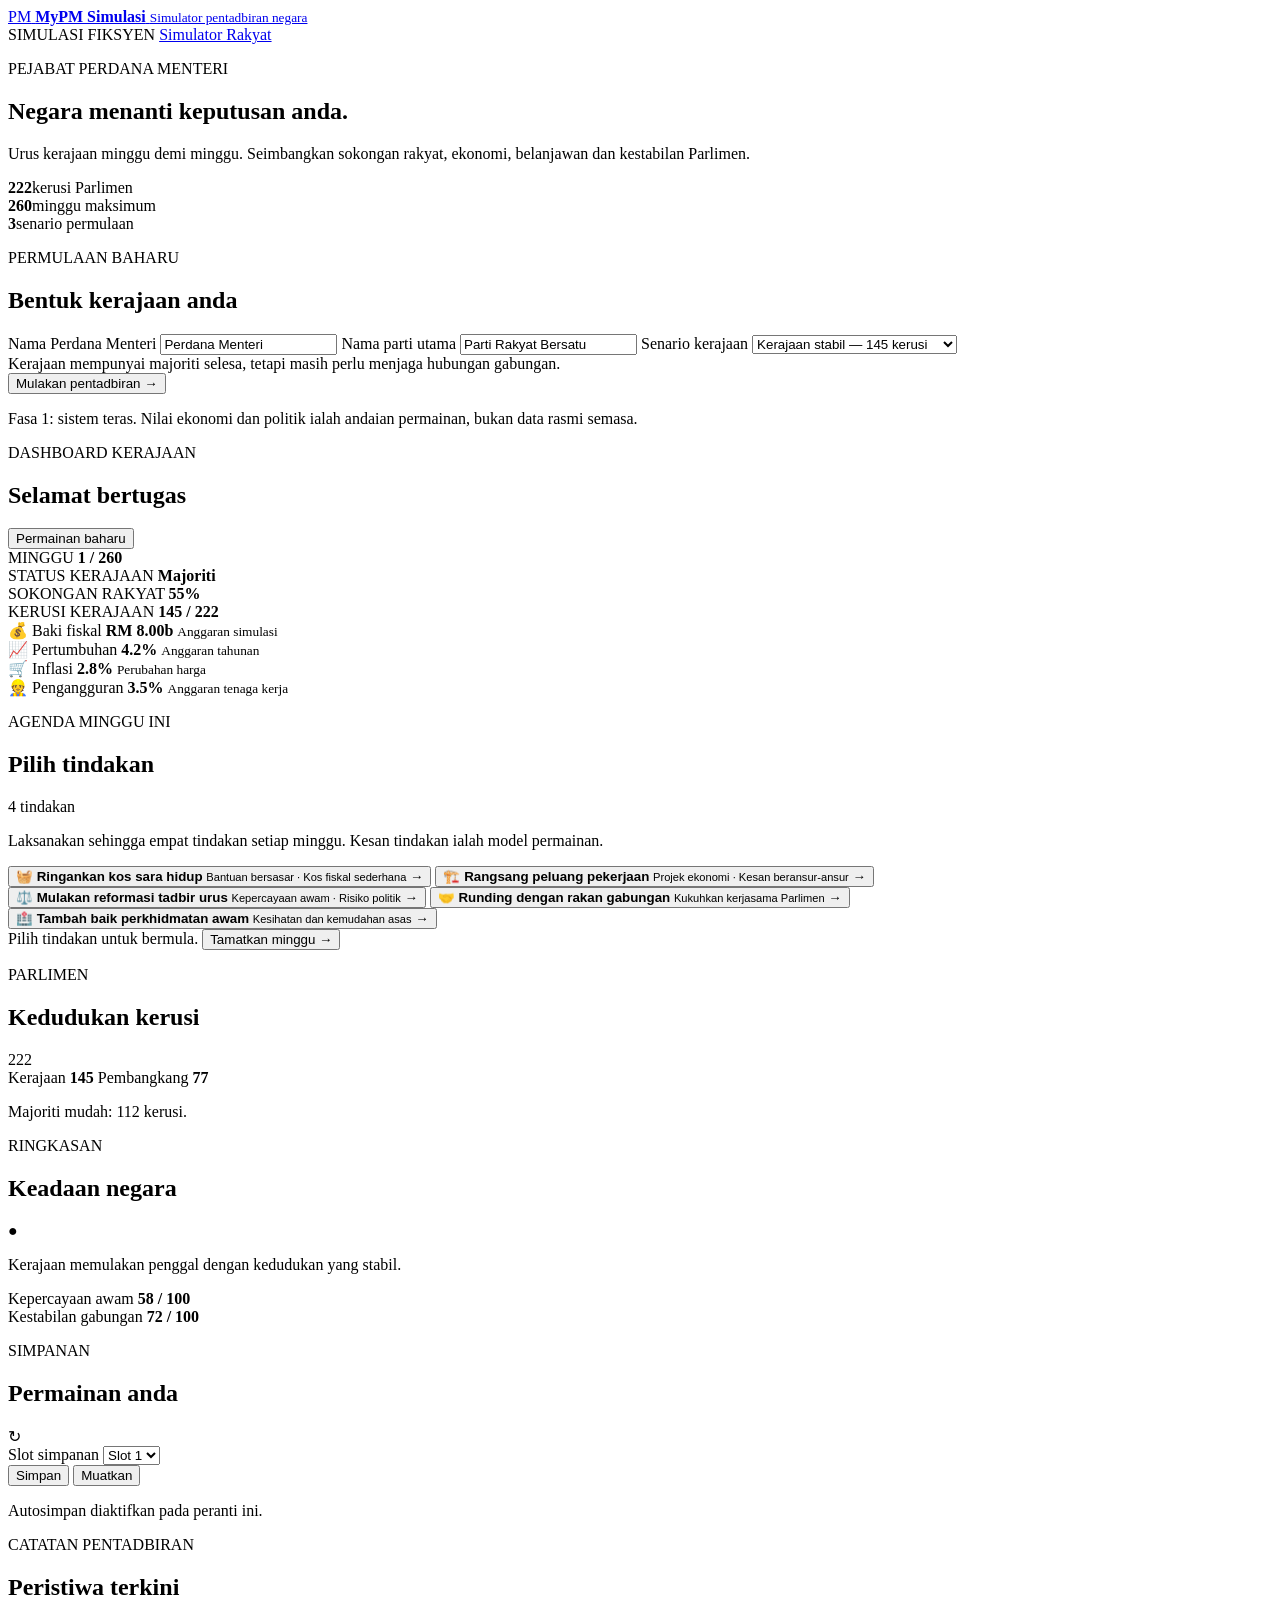
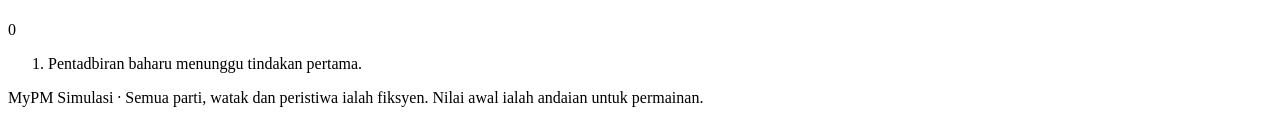
==== mypm.html @ 4dd09a80 "Update and rename index.html to mypm.html" ====
<!doctype html>
<html lang="ms">
<head>
  <meta charset="utf-8">
  <meta name="viewport" content="width=device-width, initial-scale=1">
  <meta name="theme-color" content="#10243e">
  <title>MyPM Simulasi — Perdana Menteri</title>
  <link rel="stylesheet" href="mypm.css">
  <script src="mypm.js" defer></script>
</head>
<body>
  <header class="topbar">
    <a class="brand" href="mypm.html">
      <span class="brand-mark">PM</span>
      <span>
        <strong>MyPM Simulasi</strong>
        <small>Simulator pentadbiran negara</small>
      </span>
    </a>
    <div class="top-actions">
      <span class="fiction-tag">SIMULASI FIKSYEN</span>
      <a class="legacy-link" href="index.html">Simulator Rakyat</a>
    </div>
  </header>

  <main class="shell">
    <section id="setupScreen" class="setup-layout">
      <div class="intro-panel">
        <p class="eyebrow">PEJABAT PERDANA MENTERI</p>
        <h1>Negara menanti keputusan anda.</h1>
        <p>
          Urus kerajaan minggu demi minggu. Seimbangkan sokongan rakyat,
          ekonomi, belanjawan dan kestabilan Parlimen.
        </p>
        <div class="intro-stats">
          <div><strong>222</strong><span>kerusi Parlimen</span></div>
          <div><strong>260</strong><span>minggu maksimum</span></div>
          <div><strong>3</strong><span>senario permulaan</span></div>
        </div>
      </div>

      <form id="newGameForm" class="setup-card">
        <p class="eyebrow">PERMULAAN BAHARU</p>
        <h2>Bentuk kerajaan anda</h2>

        <label for="pmName">Nama Perdana Menteri</label>
        <input id="pmName" maxlength="48" value="Perdana Menteri" required>

        <label for="partyName">Nama parti utama</label>
        <input id="partyName" maxlength="48"
          value="Parti Rakyat Bersatu" required>

        <label for="scenario">Senario kerajaan</label>
        <select id="scenario">
          <option value="stable">Kerajaan stabil — 145 kerusi</option>
          <option value="thin">Majoriti tipis — 113 kerusi</option>
          <option value="minority">Kerajaan minoriti — 105 kerusi</option>
        </select>

        <div id="scenarioInfo" class="scenario-info">
          Kerajaan mempunyai majoriti selesa, tetapi masih perlu
          menjaga hubungan gabungan.
        </div>

        <button class="button primary full" type="submit">
          Mulakan pentadbiran <span aria-hidden="true">→</span>
        </button>

        <p class="fine-print">
          Fasa 1: sistem teras. Nilai ekonomi dan politik ialah
          andaian permainan, bukan data rasmi semasa.
        </p>
      </form>
    </section>

    <section id="gameScreen" class="hidden">
      <div class="dashboard-heading">
        <div>
          <p class="eyebrow">DASHBOARD KERAJAAN</p>
          <h1 id="welcomeTitle">Selamat bertugas</h1>
          <p id="dateLine" class="muted"></p>
        </div>
        <div class="heading-actions">
          <button id="newGameBtn" class="button secondary">
            Permainan baharu
          </button>
        </div>
      </div>

      <div class="status-strip">
        <div>
          <span class="status-label">MINGGU</span>
          <strong id="weekValue">1 / 260</strong>
        </div>
        <div>
          <span class="status-label">STATUS KERAJAAN</span>
          <strong id="governmentStatus">Majoriti</strong>
        </div>
        <div>
          <span class="status-label">SOKONGAN RAKYAT</span>
          <strong id="approvalValue">55%</strong>
        </div>
        <div>
          <span class="status-label">KERUSI KERAJAAN</span>
          <strong id="seatsValue">145 / 222</strong>
        </div>
      </div>

      <div class="metric-grid">
        <article class="metric-card">
          <span class="metric-icon">💰</span>
          <span class="metric-label">Baki fiskal</span>
          <strong id="budgetValue">RM 8.00b</strong>
          <small>Anggaran simulasi</small>
        </article>
        <article class="metric-card">
          <span class="metric-icon">📈</span>
          <span class="metric-label">Pertumbuhan</span>
          <strong id="growthValue">4.2%</strong>
          <small>Anggaran tahunan</small>
        </article>
        <article class="metric-card">
          <span class="metric-icon">🛒</span>
          <span class="metric-label">Inflasi</span>
          <strong id="inflationValue">2.8%</strong>
          <small>Perubahan harga</small>
        </article>
        <article class="metric-card">
          <span class="metric-icon">👷</span>
          <span class="metric-label">Pengangguran</span>
          <strong id="unemploymentValue">3.5%</strong>
          <small>Anggaran tenaga kerja</small>
        </article>
      </div>

      <div class="main-grid">
        <section class="panel actions-panel">
          <div class="panel-heading">
            <div>
              <p class="eyebrow">AGENDA MINGGU INI</p>
              <h2>Pilih tindakan</h2>
            </div>
            <span id="actionsLeft" class="pill">4 tindakan</span>
          </div>

          <p class="muted">
            Laksanakan sehingga empat tindakan setiap minggu.
            Kesan tindakan ialah model permainan.
          </p>

          <div id="actionList" class="action-list">
            <button class="action-card" data-action="cost">
              <span class="action-emoji">🧺</span>
              <span>
                <strong>Ringankan kos sara hidup</strong>
                <small>Bantuan bersasar · Kos fiskal sederhana</small>
              </span>
              <span class="action-arrow">→</span>
            </button>

            <button class="action-card" data-action="jobs">
              <span class="action-emoji">🏗️</span>
              <span>
                <strong>Rangsang peluang pekerjaan</strong>
                <small>Projek ekonomi · Kesan beransur-ansur</small>
              </span>
              <span class="action-arrow">→</span>
            </button>

            <button class="action-card" data-action="reform">
              <span class="action-emoji">⚖️</span>
              <span>
                <strong>Mulakan reformasi tadbir urus</strong>
                <small>Kepercayaan awam · Risiko politik</small>
              </span>
              <span class="action-arrow">→</span>
            </button>

            <button class="action-card" data-action="coalition">
              <span class="action-emoji">🤝</span>
              <span>
                <strong>Runding dengan rakan gabungan</strong>
                <small>Kukuhkan kerjasama Parlimen</small>
              </span>
              <span class="action-arrow">→</span>
            </button>

            <button class="action-card" data-action="health">
              <span class="action-emoji">🏥</span>
              <span>
                <strong>Tambah baik perkhidmatan awam</strong>
                <small>Kesihatan dan kemudahan asas</small>
              </span>
              <span class="action-arrow">→</span>
            </button>
          </div>

          <div class="turn-footer">
            <span id="actionFeedback" class="feedback" aria-live="polite">
              Pilih tindakan untuk bermula.
            </span>
            <button id="endWeekBtn" class="button primary">
              Tamatkan minggu →
            </button>
          </div>
        </section>

        <aside class="side-column">
          <section class="panel">
            <div class="panel-heading">
              <div>
                <p class="eyebrow">PARLIMEN</p>
                <h2>Kedudukan kerusi</h2>
              </div>
              <span>222</span>
            </div>

            <div class="seat-bar">
              <span id="governmentBar"></span>
            </div>

            <div class="legend-row">
              <span><i class="dot gov"></i>Kerajaan <strong id="govSeatsLegend">145</strong></span>
              <span><i class="dot opp"></i>Pembangkang <strong id="oppSeatsLegend">77</strong></span>
            </div>
            <p id="majorityNote" class="muted small">
              Majoriti mudah: 112 kerusi.
            </p>
          </section>

          <section class="panel">
            <div class="panel-heading">
              <div>
                <p class="eyebrow">RINGKASAN</p>
                <h2>Keadaan negara</h2>
              </div>
              <span>●</span>
            </div>

            <p id="countrySummary" class="summary-text">
              Kerajaan memulakan penggal dengan kedudukan yang stabil.
            </p>
            <div class="summary-divider"></div>
            <div class="mini-row">
              <span>Kepercayaan awam</span>
              <strong id="trustValue">58 / 100</strong>
            </div>
            <div class="mini-row">
              <span>Kestabilan gabungan</span>
              <strong id="stabilityValue">72 / 100</strong>
            </div>
          </section>

          <section class="panel save-panel">
            <div class="panel-heading">
              <div>
                <p class="eyebrow">SIMPANAN</p>
                <h2>Permainan anda</h2>
              </div>
              <span>↻</span>
            </div>

            <label for="saveSlot">Slot simpanan</label>
            <select id="saveSlot">
              <option value="1">Slot 1</option>
              <option value="2">Slot 2</option>
              <option value="3">Slot 3</option>
            </select>

            <div class="save-buttons">
              <button id="saveBtn" class="button secondary">Simpan</button>
              <button id="loadBtn" class="button secondary">Muatkan</button>
            </div>
            <p id="saveFeedback" class="muted small" aria-live="polite">
              Autosimpan diaktifkan pada peranti ini.
            </p>
          </section>
        </aside>
      </div>

      <section class="panel log-panel">
        <div class="panel-heading">
          <div>
            <p class="eyebrow">CATATAN PENTADBIRAN</p>
            <h2>Peristiwa terkini</h2>
          </div>
          <span id="logCount">0</span>
        </div>
        <ol id="eventLog" class="event-log">
          <li>Pentadbiran baharu menunggu tindakan pertama.</li>
        </ol>
      </section>

      <footer class="game-footer">
        MyPM Simulasi · Semua parti, watak dan peristiwa ialah fiksyen.
        Nilai awal ialah andaian untuk permainan.
      </footer>
    </section>
  </main>

  <div id="toast" class="toast" role="status" aria-live="polite"></div>
</body>
</html>
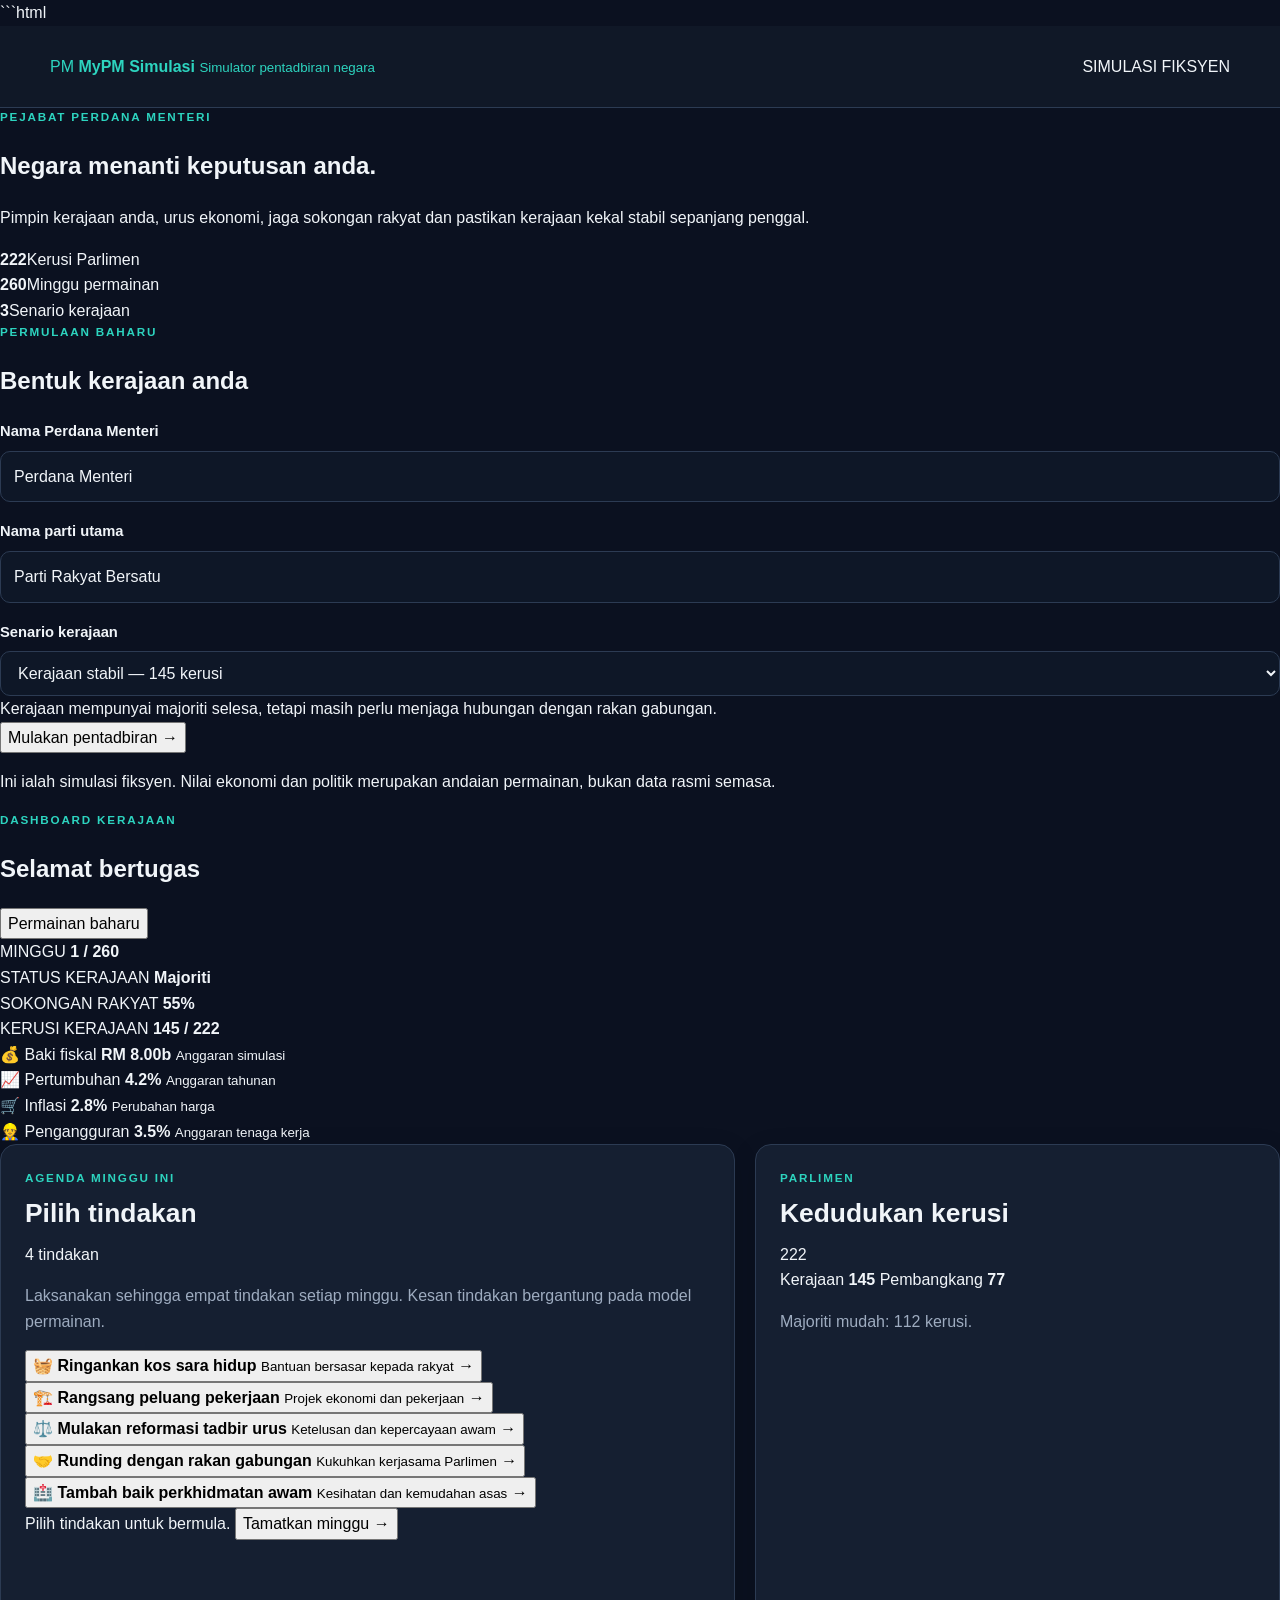
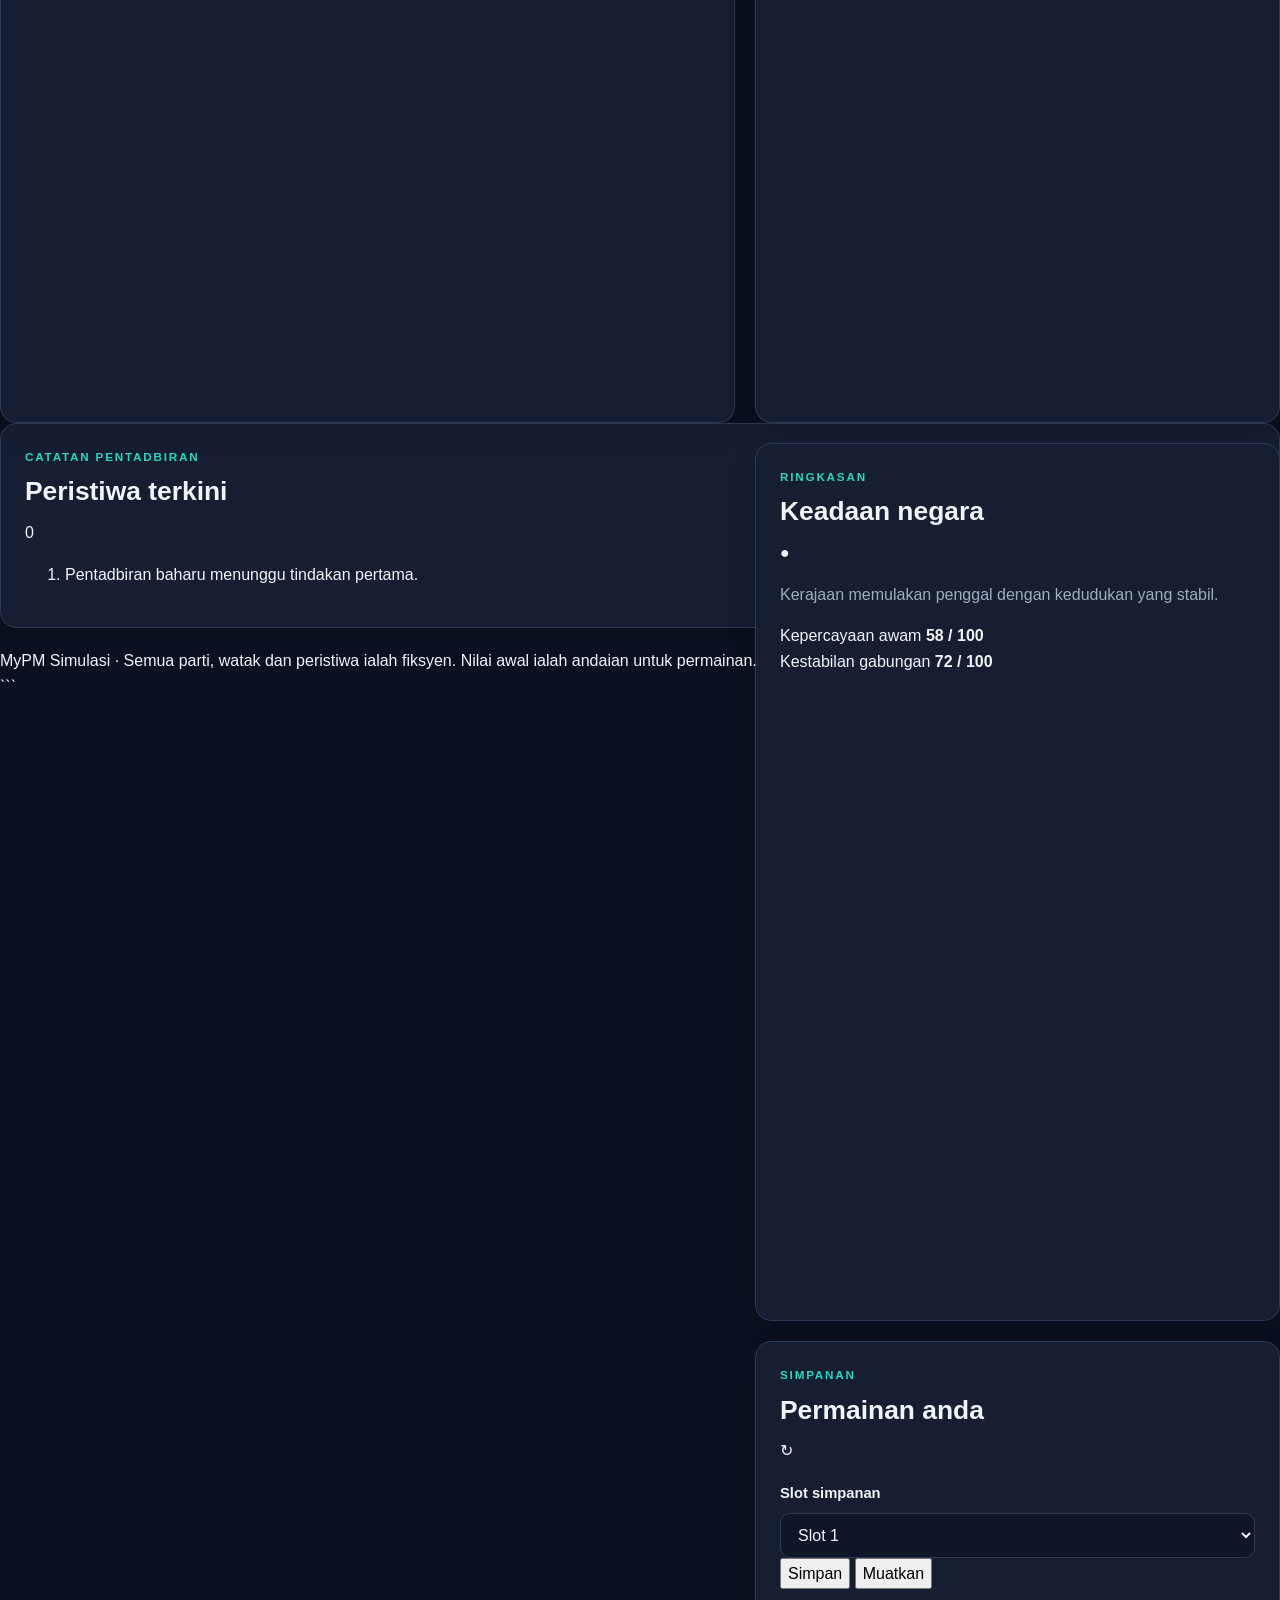
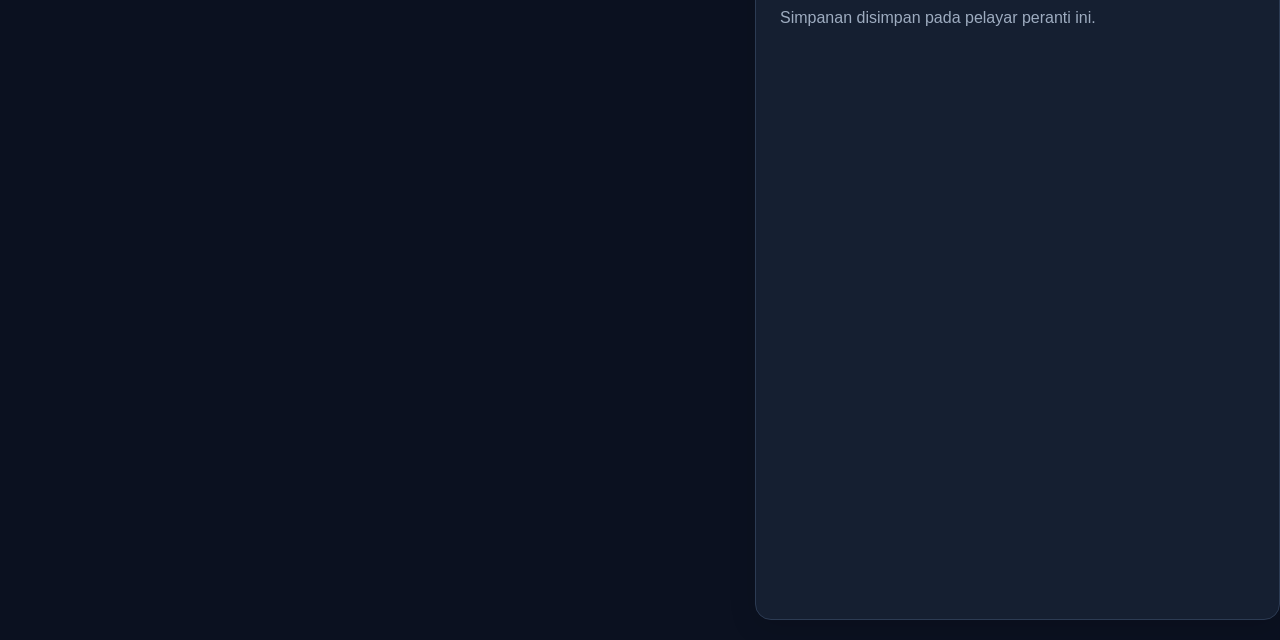
==== commit 2e48fb4f: "Update mypm.html" ====
--- a/mypm.html
+++ b/mypm.html
@@ -1,17 +1,18 @@
-
+```html
 <!doctype html>
 <html lang="ms">
 <head>
   <meta charset="utf-8">
   <meta name="viewport" content="width=device-width, initial-scale=1">
   <meta name="theme-color" content="#10243e">
+  <meta name="description" content="MyPM Simulasi — permainan pengurusan kerajaan fiksyen Malaysia.">
   <title>MyPM Simulasi — Perdana Menteri</title>
-  <link rel="stylesheet" href="mypm.css">
-  <script src="mypm.js" defer></script>
+  <link rel="stylesheet" href="./mypm.css">
+  <script src="./mypm.js" defer></script>
 </head>
 <body>
   <header class="topbar">
-    <a class="brand" href="mypm.html">
+    <a class="brand" href="./mypm.html">
       <span class="brand-mark">PM</span>
       <span>
         <strong>MyPM Simulasi</strong>
@@ -20,7 +21,6 @@
     </a>
     <div class="top-actions">
       <span class="fiction-tag">SIMULASI FIKSYEN</span>
-      <a class="legacy-link" href="index.html">Simulator Rakyat</a>
     </div>
   </header>
 
@@ -30,13 +30,14 @@
         <p class="eyebrow">PEJABAT PERDANA MENTERI</p>
         <h1>Negara menanti keputusan anda.</h1>
         <p>
-          Urus kerajaan minggu demi minggu. Seimbangkan sokongan rakyat,
-          ekonomi, belanjawan dan kestabilan Parlimen.
+          Pimpin kerajaan anda, urus ekonomi, jaga sokongan rakyat
+          dan pastikan kerajaan kekal stabil sepanjang penggal.
         </p>
+
         <div class="intro-stats">
-          <div><strong>222</strong><span>kerusi Parlimen</span></div>
-          <div><strong>260</strong><span>minggu maksimum</span></div>
-          <div><strong>3</strong><span>senario permulaan</span></div>
+          <div><strong>222</strong><span>Kerusi Parlimen</span></div>
+          <div><strong>260</strong><span>Minggu permainan</span></div>
+          <div><strong>3</strong><span>Senario kerajaan</span></div>
         </div>
       </div>
 
@@ -45,14 +46,15 @@
         <h2>Bentuk kerajaan anda</h2>
 
         <label for="pmName">Nama Perdana Menteri</label>
-        <input id="pmName" maxlength="48" value="Perdana Menteri" required>
+        <input id="pmName" name="pmName" maxlength="48"
+          value="Perdana Menteri" required>
 
         <label for="partyName">Nama parti utama</label>
-        <input id="partyName" maxlength="48"
+        <input id="partyName" name="partyName" maxlength="48"
           value="Parti Rakyat Bersatu" required>
 
         <label for="scenario">Senario kerajaan</label>
-        <select id="scenario">
+        <select id="scenario" name="scenario">
           <option value="stable">Kerajaan stabil — 145 kerusi</option>
           <option value="thin">Majoriti tipis — 113 kerusi</option>
           <option value="minority">Kerajaan minoriti — 105 kerusi</option>
@@ -60,16 +62,16 @@
 
         <div id="scenarioInfo" class="scenario-info">
           Kerajaan mempunyai majoriti selesa, tetapi masih perlu
-          menjaga hubungan gabungan.
+          menjaga hubungan dengan rakan gabungan.
         </div>
 
         <button class="button primary full" type="submit">
-          Mulakan pentadbiran <span aria-hidden="true">→</span>
+          Mulakan pentadbiran →
         </button>
 
         <p class="fine-print">
-          Fasa 1: sistem teras. Nilai ekonomi dan politik ialah
-          andaian permainan, bukan data rasmi semasa.
+          Ini ialah simulasi fiksyen. Nilai ekonomi dan politik
+          merupakan andaian permainan, bukan data rasmi semasa.
         </p>
       </form>
     </section>
@@ -82,7 +84,7 @@
           <p id="dateLine" class="muted"></p>
         </div>
         <div class="heading-actions">
-          <button id="newGameBtn" class="button secondary">
+          <button id="newGameBtn" class="button secondary" type="button">
             Permainan baharu
           </button>
         </div>
@@ -146,38 +148,38 @@
 
           <p class="muted">
             Laksanakan sehingga empat tindakan setiap minggu.
-            Kesan tindakan ialah model permainan.
+            Kesan tindakan bergantung pada model permainan.
           </p>
 
           <div id="actionList" class="action-list">
-            <button class="action-card" data-action="cost">
+            <button class="action-card" type="button" data-action="cost">
               <span class="action-emoji">🧺</span>
               <span>
                 <strong>Ringankan kos sara hidup</strong>
-                <small>Bantuan bersasar · Kos fiskal sederhana</small>
-              </span>
-              <span class="action-arrow">→</span>
-            </button>
-
-            <button class="action-card" data-action="jobs">
+                <small>Bantuan bersasar kepada rakyat</small>
+              </span>
+              <span class="action-arrow">→</span>
+            </button>
+
+            <button class="action-card" type="button" data-action="jobs">
               <span class="action-emoji">🏗️</span>
               <span>
                 <strong>Rangsang peluang pekerjaan</strong>
-                <small>Projek ekonomi · Kesan beransur-ansur</small>
-              </span>
-              <span class="action-arrow">→</span>
-            </button>
-
-            <button class="action-card" data-action="reform">
+                <small>Projek ekonomi dan pekerjaan</small>
+              </span>
+              <span class="action-arrow">→</span>
+            </button>
+
+            <button class="action-card" type="button" data-action="reform">
               <span class="action-emoji">⚖️</span>
               <span>
                 <strong>Mulakan reformasi tadbir urus</strong>
-                <small>Kepercayaan awam · Risiko politik</small>
-              </span>
-              <span class="action-arrow">→</span>
-            </button>
-
-            <button class="action-card" data-action="coalition">
+                <small>Ketelusan dan kepercayaan awam</small>
+              </span>
+              <span class="action-arrow">→</span>
+            </button>
+
+            <button class="action-card" type="button" data-action="coalition">
               <span class="action-emoji">🤝</span>
               <span>
                 <strong>Runding dengan rakan gabungan</strong>
@@ -186,7 +188,7 @@
               <span class="action-arrow">→</span>
             </button>
 
-            <button class="action-card" data-action="health">
+            <button class="action-card" type="button" data-action="health">
               <span class="action-emoji">🏥</span>
               <span>
                 <strong>Tambah baik perkhidmatan awam</strong>
@@ -200,7 +202,7 @@
             <span id="actionFeedback" class="feedback" aria-live="polite">
               Pilih tindakan untuk bermula.
             </span>
-            <button id="endWeekBtn" class="button primary">
+            <button id="endWeekBtn" class="button primary" type="button">
               Tamatkan minggu →
             </button>
           </div>
@@ -221,9 +223,10 @@
             </div>
 
             <div class="legend-row">
-              <span><i class="dot gov"></i>Kerajaan <strong id="govSeatsLegend">145</strong></span>
-              <span><i class="dot opp"></i>Pembangkang <strong id="oppSeatsLegend">77</strong></span>
-            </div>
+              <span><i class="dot gov"></i> Kerajaan <strong id="govSeatsLegend">145</strong></span>
+              <span><i class="dot opp"></i> Pembangkang <strong id="oppSeatsLegend">77</strong></span>
+            </div>
+
             <p id="majorityNote" class="muted small">
               Majoriti mudah: 112 kerusi.
             </p>
@@ -241,7 +244,9 @@
             <p id="countrySummary" class="summary-text">
               Kerajaan memulakan penggal dengan kedudukan yang stabil.
             </p>
+
             <div class="summary-divider"></div>
+
             <div class="mini-row">
               <span>Kepercayaan awam</span>
               <strong id="trustValue">58 / 100</strong>
@@ -269,11 +274,16 @@
             </select>
 
             <div class="save-buttons">
-              <button id="saveBtn" class="button secondary">Simpan</button>
-              <button id="loadBtn" class="button secondary">Muatkan</button>
-            </div>
+              <button id="saveBtn" class="button secondary" type="button">
+                Simpan
+              </button>
+              <button id="loadBtn" class="button secondary" type="button">
+                Muatkan
+              </button>
+            </div>
+
             <p id="saveFeedback" class="muted small" aria-live="polite">
-              Autosimpan diaktifkan pada peranti ini.
+              Simpanan disimpan pada pelayar peranti ini.
             </p>
           </section>
         </aside>
@@ -287,6 +297,7 @@
           </div>
           <span id="logCount">0</span>
         </div>
+
         <ol id="eventLog" class="event-log">
           <li>Pentadbiran baharu menunggu tindakan pertama.</li>
         </ol>
@@ -302,3 +313,4 @@
   <div id="toast" class="toast" role="status" aria-live="polite"></div>
 </body>
 </html>
+```
--- a/mypm.css
+++ b/mypm.css
@@ -0,0 +1,393 @@
+
+:root {
+  --bg: #0b1120;
+  --panel: #151f31;
+  --panel-light: #1c2940;
+  --border: #2c3b53;
+  --text: #f1f5f9;
+  --muted: #9eacc0;
+  --accent: #2dd4bf;
+  --accent-dark: #0f766e;
+  --blue: #60a5fa;
+  --danger: #fb7185;
+  --radius: 16px;
+}
+
+* {
+  box-sizing: border-box;
+}
+
+html {
+  scroll-behavior: smooth;
+}
+
+body {
+  margin: 0;
+  min-height: 100vh;
+  background: var(--bg);
+  color: var(--text);
+  font-family: Arial, Helvetica, sans-serif;
+  line-height: 1.6;
+}
+
+button,
+input,
+select,
+textarea {
+  font: inherit;
+}
+
+button,
+a,
+input,
+select,
+textarea {
+  -webkit-tap-highlight-color: transparent;
+}
+
+button {
+  cursor: pointer;
+}
+
+a {
+  color: var(--accent);
+  text-decoration: none;
+}
+
+a:hover {
+  text-decoration: underline;
+}
+
+.topbar {
+  display: flex;
+  align-items: center;
+  justify-content: space-between;
+  gap: 24px;
+  padding: 28px max(24px, calc((100% - 1180px) / 2));
+  background: #101827;
+  border-bottom: 1px solid var(--border);
+}
+
+.topbar h1 {
+  margin: 0;
+  font-size: clamp(2rem, 5vw, 3rem);
+  line-height: 1.15;
+  letter-spacing: -1px;
+}
+
+.eyebrow {
+  margin: 0 0 8px;
+  color: var(--accent);
+  font-size: 0.73rem;
+  font-weight: 800;
+  letter-spacing: 1.8px;
+}
+
+.subtitle {
+  margin: 8px 0 0;
+  color: var(--muted);
+}
+
+.container {
+  width: min(1180px, calc(100% - 32px));
+  margin: 28px auto 48px;
+}
+
+.panel {
+  min-width: 0;
+  margin-bottom: 20px;
+  padding: 24px;
+  background: var(--panel);
+  border: 1px solid var(--border);
+  border-radius: var(--radius);
+  box-shadow: 0 8px 28px rgb(0 0 0 / 12%);
+}
+
+.panel h2 {
+  margin: 0 0 10px;
+  font-size: clamp(1.25rem, 3vw, 1.65rem);
+  line-height: 1.35;
+}
+
+.panel > p:not(.eyebrow) {
+  color: var(--muted);
+}
+
+.welcome-row {
+  display: flex;
+  align-items: center;
+  justify-content: space-between;
+  gap: 20px;
+}
+
+.welcome-row h2 {
+  margin-bottom: 4px;
+}
+
+.welcome-row p:last-child {
+  margin-bottom: 0;
+}
+
+.status-pill {
+  display: inline-block;
+  padding: 7px 13px;
+  border: 1px solid #237f76;
+  border-radius: 999px;
+  background: rgb(45 212 191 / 10%);
+  color: var(--accent);
+  font-size: 0.85rem;
+  font-weight: 700;
+  white-space: nowrap;
+}
+
+.stats-grid {
+  display: grid;
+  grid-template-columns: repeat(4, minmax(0, 1fr));
+  gap: 16px;
+  margin-bottom: 20px;
+}
+
+.stat-card {
+  min-width: 0;
+  padding: 20px;
+  background: var(--panel);
+  border: 1px solid var(--border);
+  border-radius: var(--radius);
+}
+
+.stat-card p {
+  margin: 0 0 10px;
+  color: var(--muted);
+  font-size: 0.9rem;
+}
+
+.stat-card strong {
+  display: block;
+  overflow-wrap: anywhere;
+  color: var(--accent);
+  font-size: clamp(1.5rem, 3vw, 2rem);
+  line-height: 1.25;
+}
+
+.stat-card small {
+  display: block;
+  margin-top: 8px;
+  color: var(--muted);
+}
+
+.main-grid {
+  display: grid;
+  grid-template-columns: minmax(0, 1.4fr) minmax(280px, 1fr);
+  gap: 20px;
+  align-items: start;
+}
+
+.main-grid .panel {
+  height: 100%;
+}
+
+label {
+  display: block;
+  margin: 18px 0 7px;
+  color: var(--text);
+  font-size: 0.92rem;
+  font-weight: 700;
+}
+
+input,
+select,
+textarea {
+  display: block;
+  width: 100%;
+  min-width: 0;
+  padding: 12px 13px;
+  color: var(--text);
+  background: #0e1727;
+  border: 1px solid var(--border);
+  border-radius: 10px;
+  outline: none;
+}
+
+input:focus,
+select:focus,
+textarea:focus {
+  border-color: var(--accent);
+  box-shadow: 0 0 0 3px rgb(45 212 191 / 12%);
+}
+
+input:disabled,
+select:disabled,
+textarea:disabled {
+  opacity: 0.6;
+  cursor: not-allowed;
+}
+
+textarea {
+  resize: vertical;
+}
+
+.form-grid {
+  display: grid;
+  grid-template-columns: repeat(2, minmax(0, 1fr));
+  gap: 16px;
+}
+
+.primary-button,
+.secondary-button {
+  display: inline-flex;
+  align-items: center;
+  justify-content: center;
+  gap: 8px;
+  min-height: 44px;
+  padding: 11px 16px;
+  border: 1px solid transparent;
+  border-radius: 10px;
+  font-weight: 700;
+  text-align: center;
+  transition: background 0.2s, transform 0.2s, border-color 0.2s;
+}
+
+.primary-button {
+  color: #062b29;
+  background: var(--accent);
+}
+
+.primary-button:hover {
+  background: #5eead4;
+  transform: translateY(-1px);
+}
+
+.secondary-button {
+  color: var(--text);
+  background: var(--panel-light);
+  border-color: var(--border);
+}
+
+.secondary-button:hover {
+  background: #263751;
+  border-color: #4b607e;
+  text-decoration: none;
+}
+
+form > .primary-button {
+  width: 100%;
+  margin-top: 20px;
+}
+
+.full-button {
+  width: 100%;
+  margin-top: 12px;
+}
+
+.button-stack {
+  display: grid;
+  gap: 10px;
+  margin-top: 20px;
+}
+
+.hint {
+  margin: 12px 0 0;
+  color: var(--muted);
+  font-size: 0.83rem;
+}
+
+.report {
+  padding: 16px;
+  background: #0e1727;
+  border: 1px solid var(--border);
+  border-radius: 12px;
+}
+
+.report p {
+  margin: 0 0 10px;
+}
+
+.report p:last-child {
+  margin-bottom: 0;
+}
+
+.activity-log {
+  display: grid;
+  gap: 10px;
+  margin: 0;
+  padding-left: 24px;
+}
+
+.activity-log li {
+  padding: 10px 12px;
+  color: #dce6f4;
+  background: #0e1727;
+  border-left: 3px solid var(--accent-dark);
+  border-radius: 0 8px 8px 0;
+  overflow-wrap: anywhere;
+}
+
+.empty-log {
+  color: var(--muted);
+}
+
+.footer {
+  padding: 24px 16px;
+  color: var(--muted);
+  font-size: 0.82rem;
+  text-align: center;
+  border-top: 1px solid var(--border);
+}
+
+[hidden] {
+  display: none !important;
+}
+
+@media (max-width: 800px) {
+  .topbar {
+    align-items: flex-start;
+    flex-direction: column;
+    padding: 24px 20px;
+  }
+
+  .stats-grid {
+    grid-template-columns: repeat(2, minmax(0, 1fr));
+  }
+
+  .main-grid {
+    grid-template-columns: 1fr;
+  }
+
+  .main-grid .panel {
+    height: auto;
+  }
+}
+
+@media (max-width: 480px) {
+  .container {
+    width: calc(100% - 20px);
+    margin-top: 16px;
+  }
+
+  .panel {
+    padding: 18px;
+    border-radius: 12px;
+  }
+
+  .stats-grid {
+    gap: 10px;
+  }
+
+  .stat-card {
+    padding: 14px;
+  }
+
+  .form-grid {
+    grid-template-columns: 1fr;
+    gap: 0;
+  }
+
+  .welcome-row {
+    align-items: flex-start;
+    flex-direction: column;
+  }
+
+  .topbar .secondary-button {
+    width: 100%;
+  }
+}
